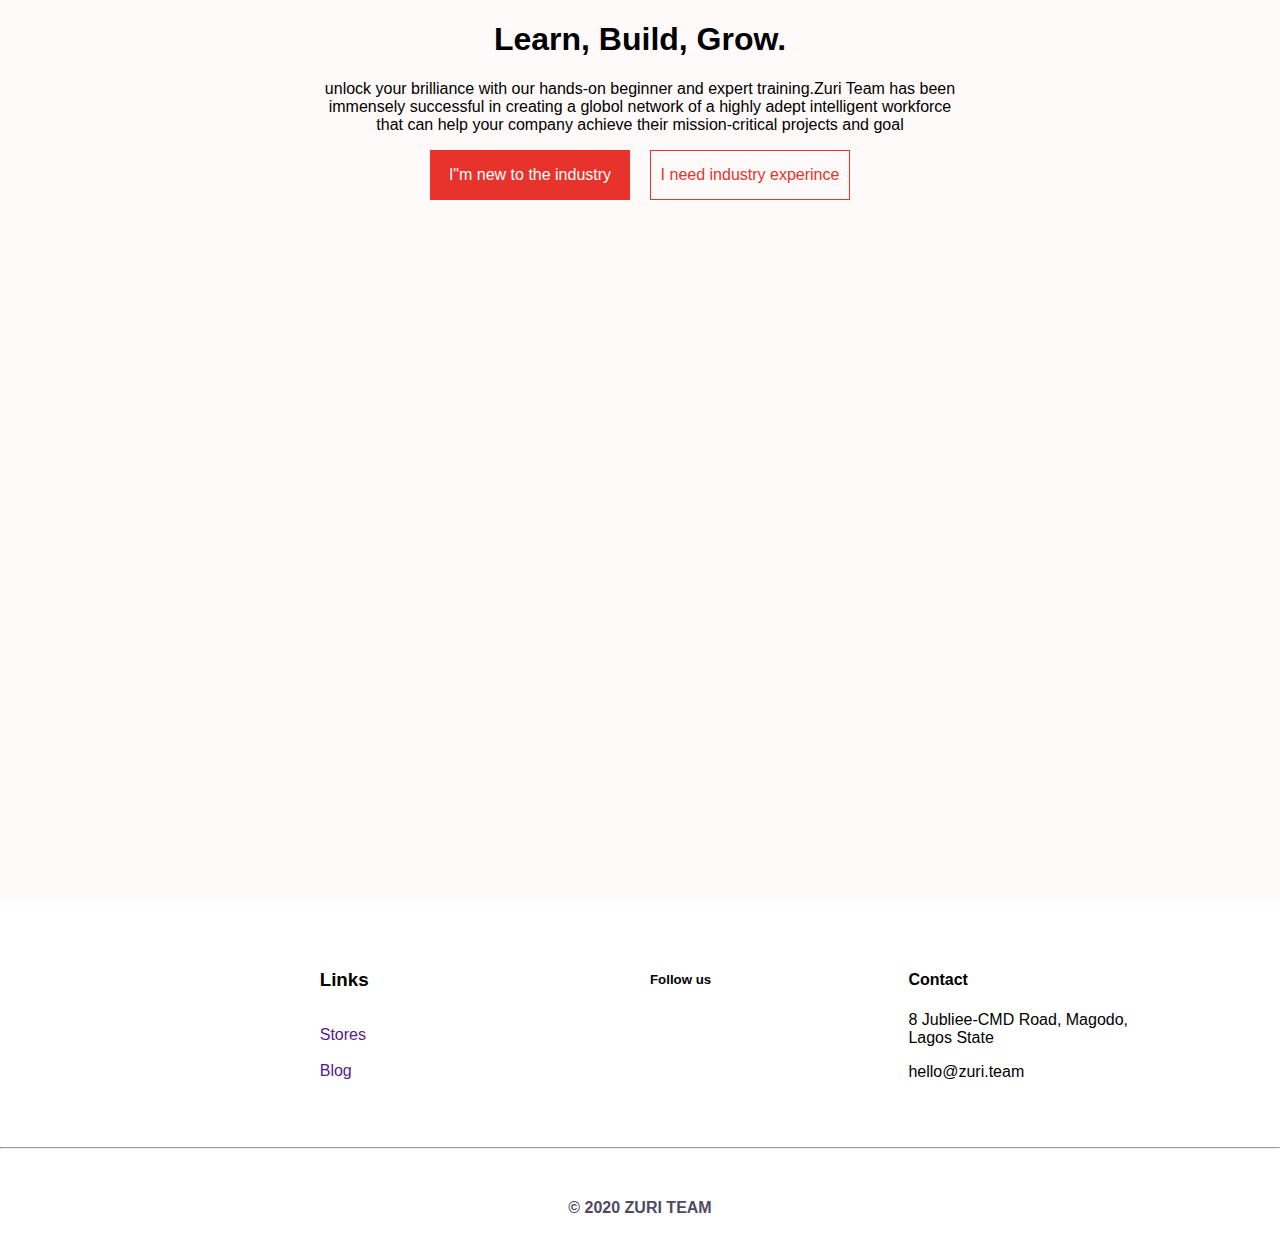
==== index.html @ 444d069d "update" ====
<!DOCTYPE html>
<html lang="en">
  <head>
    <meta charset="UTF-8" />
    <meta http-equiv="X-UA-Compatible" content="IE=edge" />
    <meta name="viewport" content="width=device-width, initial-scale=1.0" />
    <link rel="stylesheet" href="style.css" />
    <title>Document</title>
  </head>
  <body>
    <div class="home-section">
      <header>
        <img src="/images/zuri-logo-full.svg" alt="" />
      </header>
      <div>
        <h1>Learn, Build, Grow.</h1>
        <p>
          unlock your brilliance with our hands-on beginner and expert
          training.Zuri Team has been <br />
          immensely successful in creating a globol network of a highly adept
          intelligent workforce <br />
          that can help your company achieve their mission-critical projects and
          goal
        </p>
      </div>
      <div class="btn">
        <button class="btn-one"><a href="">I"m new to the industry</a></button>
        <button class="btn-two">
          <a href="">I need industry experince</a>
        </button>
      </div>
    </div>
    <!-- <div class="comment">
      <img src="/images/left_bvmv7q.png" alt="" class="left_bvmv7q" />
      <div class="comment-2">
        <h1>BY ZURI Team</h1>
        <h2>
          We cater for every level of <br />
          expertise and needs in the industry.
        </h2>
        <div class="comment-3">
          <div class="trainig">
            <img src="images/zuri-training-img.svg" alt="" />
            <p>
              We understand a complete beginner cannot become a professional
              after a few weeks, the aim here is to get you familiar enough with
              each the tools such that you’ll be able to continue learning on
              your own with minimal support.
            </p>
            <a href="">I want to be trained ></a>
          </div>
          <div class="internship">
            <img src="images/zuri-internship-img.svg" alt="" />
            <p>
              We place you in a work simulation. We give you tasks every week,
              the tasks ranges from easy to hard as you progress from stage to
              stage, making it to the final stage means you are ready for actual
              work.
            </p>
          </div>
          <div class="talent">
            <img src="images/zuri-talent-img.svg" alt="" />
            <p>
              Keeping pace with projects and being on the look out for the
              extremely talented individuals has become ever more challenging.
              Here is where Zuri Team comes into play to bring the best suited
              talent for your company
            </p>
          </div>
        </div>
      </div>
      <img src="images/right_yz6hn3.png" alt="" class="right_yz6hn3" />
    </div> -->

    <footer>
      <div class="footer_1">
        <div class="logo">
          <img src="images/zuri-logo-full.svg" alt="" />
        </div>
        <div class="contact_1">
          <h3>Links</h3>
          <a href="">Stores</a>
          <a href="">Blog</a>
        </div>
        <div class="contact_2">
          <h4>Contact</h4>
          <p>
            8 Jubliee-CMD Road, Magodo, <br />
            Lagos State
          </p>
          <p>hello@zuri.team</p>
        </div>
        <div class="icons">
          <h5>Follow us</h5>
          <img src="/images/fb.png" alt="" />
          <img src="/images/twitter.png" alt="" />
          <img src="/images/IG.png" alt="" />
          <img src="/images/in.png" alt="" />
        </div>
      </div>
    </footer>
    <hr />
    <div class="end"><p>© 2020 ZURI TEAM</p></div>
  </body>
</html>
---- style.css ----
* {
  box-sizing: border-box;
  font-family: Averta, sans-serif;
  /*overflow: hidden;*/
}
body {
  margin: 0%;
  padding: 0%;
  font-family: Averta;
}
header {
  display: flex;
  justify-content: center;
  align-items: center;
}
.home-section {
  /* width: 100%; */
  height: 100vh;
  background-color: #fffafa;
  text-align: center;
  display: flexbox;
  justify-content: center;
  align-items: center;
  gap: 50%;
}
.btn {
  display: flex;
  align-items: center;
  justify-content: center;
  gap: 20px;
  width: 100%;
}
.btn-one {
  width: 200px;
  height: 50px;
  background-color: #e7332b;
  border: none;
  font-size: 16px;
}
.btn-one a {
  text-decoration: none;
  color: white;
}
.btn-one:hover {
  width: 200px;
  height: 50px;
  background-color: white;
  border: 1px #e7332b solid;

  color: #e7332b;
}
.btn-one:hover a {
  color: #e7332b;
}
.btn-two {
  width: 200px;
  height: 50px;
  background-color: #fffafa;
  border: none;
  border: 1px #e7332b solid;
  font-size: 16px;
}
.btn-two a {
  text-decoration: none;
  color: #e7332b;
}
.btn-two:hover {
  width: 200px;
  height: 50px;
  background-color: #e7332b;

  color: #e7332b;
}
.btn-two:hover a {
  color: white;
}
/* .comment {
  width: 100vh;
  display: flex;
  text-align: center;
  color: #514949;
  position: relative;
  justify-content: center;
  position: relative;
  top: 300px;
}

.left_bvmv7q {
  width: 50%;
  height: 50%;
  left: -200px;
  position: relative;
  top: 30px;
  background-color: red;
}
.comment-2 {
  text-align: center;
  /* display: flex; */
/* } */
.comment-2 h1,
h2 {
  position: relative;
  top: -400px;
  left: 300px;
}
.comment-3 {
  display: flex;
  justify-content: center;
  align-items: center;
  gap: 30px;
  position: absolute;
  top: 20%;
  left: 10%;
}
.trainig {
  width: 150%;
  height: 150%;

  text-align: center;

  background-color: #c58080;
}
.internship {
  width: 150%;
  height: 60vh;
  position: relative;
  text-align: center;

  background-color: #c58080;
}
.talent {
  width: 150%;
  height: 60vh;
  position: relative;
  text-align: center;

  background-color: #c58080;
}
.right_yz6hn3 {
  width: 50%;
  height: 50%;
  right: -110%;
  position: absolute;
  top: 30px;
}
.footer_1 {
  display: flex;
  justify-content: center;
  justify-content: space-around;
  position: relative;
  margin: 50px;
  left: 50px;
}
.logo {
}
.logo img {
  position: relative;
  top: 10%;
  left: -120%;
}
.contact_1 {
  display: grid;
  position: relative;
  left: -20%;
}
.contact_1 a {
  text-decoration: none;
}
.icons {
  width: 50%;
  height: 50%;
  position: absolute;
  right: 40px;
}
.icons img {
  width: 5%;
}
hr {
  background-color: #9a9a9a;
}
.end p {
  text-align: center;
  font-size: 16;
  font-weight: bold;
  margin-top: 50px;
  color: #51495f;
}
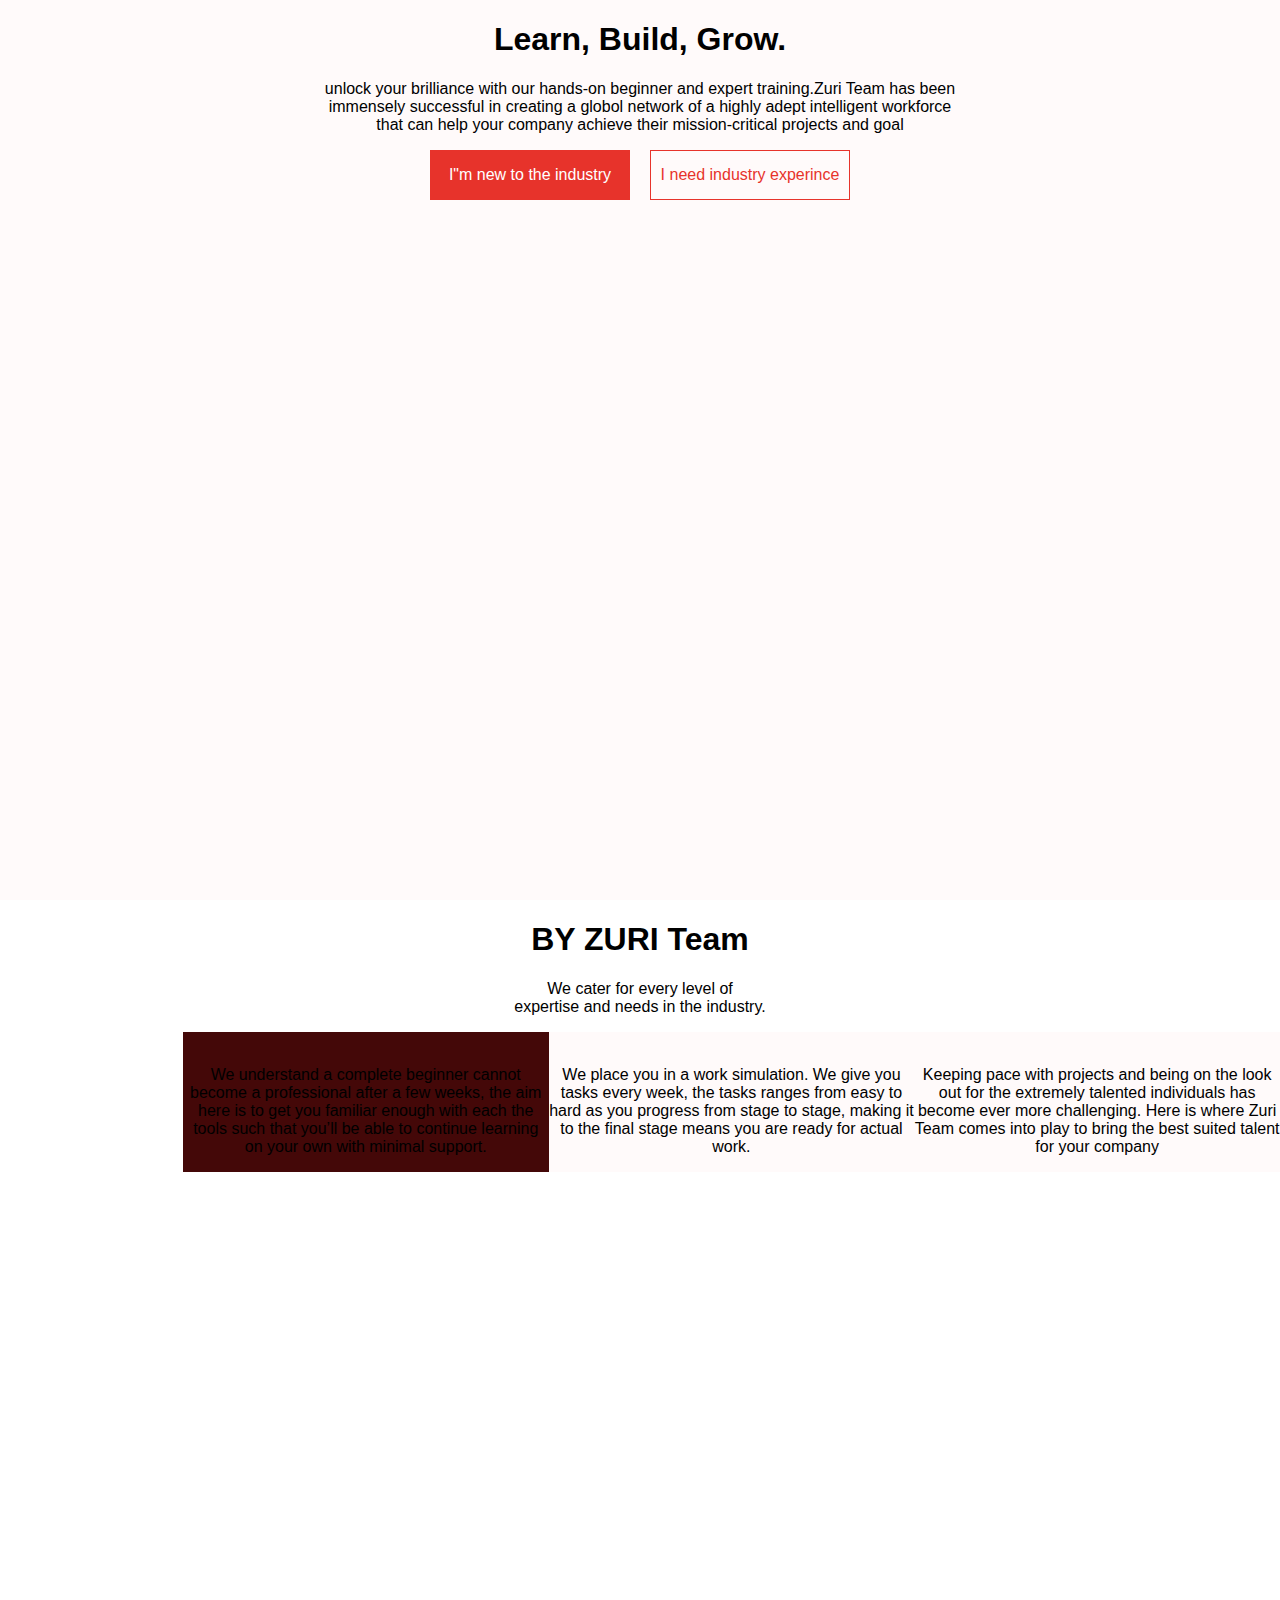
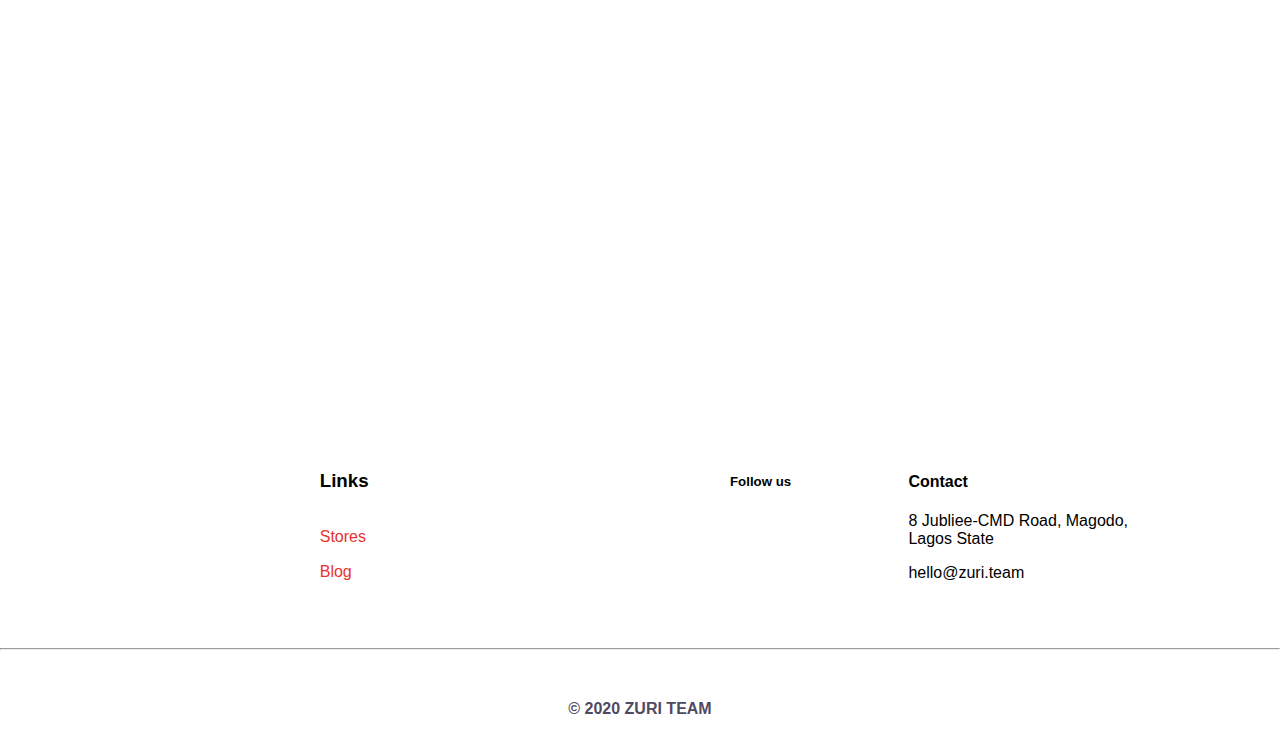
==== commit eafe2a5d: "update" ====
--- a/index.html
+++ b/index.html
@@ -30,47 +30,46 @@
         </button>
       </div>
     </div>
-    <!-- <div class="comment">
-      <img src="/images/left_bvmv7q.png" alt="" class="left_bvmv7q" />
-      <div class="comment-2">
-        <h1>BY ZURI Team</h1>
-        <h2>
-          We cater for every level of <br />
-          expertise and needs in the industry.
-        </h2>
-        <div class="comment-3">
-          <div class="trainig">
-            <img src="images/zuri-training-img.svg" alt="" />
-            <p>
-              We understand a complete beginner cannot become a professional
-              after a few weeks, the aim here is to get you familiar enough with
-              each the tools such that you’ll be able to continue learning on
-              your own with minimal support.
-            </p>
-            <a href="">I want to be trained ></a>
-          </div>
-          <div class="internship">
-            <img src="images/zuri-internship-img.svg" alt="" />
-            <p>
-              We place you in a work simulation. We give you tasks every week,
-              the tasks ranges from easy to hard as you progress from stage to
-              stage, making it to the final stage means you are ready for actual
-              work.
-            </p>
-          </div>
-          <div class="talent">
-            <img src="images/zuri-talent-img.svg" alt="" />
-            <p>
-              Keeping pace with projects and being on the look out for the
-              extremely talented individuals has become ever more challenging.
-              Here is where Zuri Team comes into play to bring the best suited
-              talent for your company
-            </p>
-          </div>
+    <!---------------------programs ----------------------------------->
+
+    <div class="program_section">
+      <h1>BY ZURI Team</h1>
+      <p>
+        We cater for every level of <br />
+        expertise and needs in the industry.
+      </p>
+      <div class="programs">
+        <div class="first_img"></div>
+        <div class="trainig">
+          <img src="/images/zuri-training-img.svg" alt="" />
+          <p>
+            We understand a complete beginner cannot become a professional after
+            a few weeks, the aim here is to get you familiar enough with each
+            the tools such that you’ll be able to continue learning on your own
+            with minimal support.
+          </p>
+        </div>
+        <div class="internship">
+          <img src="/images/zuri-internship-img.svg" alt="" />
+          <p>
+            We place you in a work simulation. We give you tasks every week, the
+            tasks ranges from easy to hard as you progress from stage to stage,
+            making it to the final stage means you are ready for actual work.
+          </p>
+        </div>
+        <div class="talent">
+          <img src="/images/zuri-talent-img.svg" alt="" />
+          <p>
+            Keeping pace with projects and being on the look out for the
+            extremely talented individuals has become ever more challenging.
+            Here is where Zuri Team comes into play to bring the best suited
+            talent for your company
+          </p>
         </div>
       </div>
-      <img src="images/right_yz6hn3.png" alt="" class="right_yz6hn3" />
-    </div> -->
+    </div>
+
+    <!--------------------footer--------------------------------->
 
     <footer>
       <div class="footer_1">
--- a/style.css
+++ b/style.css
@@ -15,6 +15,7 @@
 }
 .home-section {
   /* width: 100%; */
+
   height: 100vh;
   background-color: #fffafa;
   text-align: center;
@@ -74,74 +75,36 @@
 .btn-two:hover a {
   color: white;
 }
-/* .comment {
-  width: 100vh;
-  display: flex;
+.first_img {
+  background-image: url(/images/left_bvmv7q.png);
+  background-position: left;
+  width: 20%;
+  height: 50%;
+  background-color: #9b2424;
+}
+.program_section {
   text-align: center;
-  color: #514949;
-  position: relative;
-  justify-content: center;
-  position: relative;
-  top: 300px;
+  height: 120vh;
 }
 
-.left_bvmv7q {
-  width: 50%;
-  height: 50%;
-  left: -200px;
-  position: relative;
-  top: 30px;
-  background-color: red;
-}
-.comment-2 {
-  text-align: center;
-  /* display: flex; */
-/* } */
-.comment-2 h1,
-h2 {
-  position: relative;
-  top: -400px;
-  left: 300px;
-}
-.comment-3 {
+.programs {
   display: flex;
   justify-content: center;
-  align-items: center;
-  gap: 30px;
-  position: absolute;
-  top: 20%;
-  left: 10%;
 }
 .trainig {
-  width: 150%;
-  height: 150%;
-
-  text-align: center;
-
-  background-color: #c58080;
+  width: 40%;
+  height: 100%;
+  background-color: #440808;
 }
 .internship {
-  width: 150%;
-  height: 60vh;
-  position: relative;
-  text-align: center;
-
-  background-color: #c58080;
+  width: 40%;
+  height: 100%;
+  background-color: #fffafa;
 }
 .talent {
-  width: 150%;
-  height: 60vh;
-  position: relative;
-  text-align: center;
-
-  background-color: #c58080;
-}
-.right_yz6hn3 {
-  width: 50%;
-  height: 50%;
-  right: -110%;
-  position: absolute;
-  top: 30px;
+  width: 40%;
+  height: 150%;
+  background-color: #fffafa;
 }
 .footer_1 {
   display: flex;
@@ -151,8 +114,7 @@
   margin: 50px;
   left: 50px;
 }
-.logo {
-}
+
 .logo img {
   position: relative;
   top: 10%;
@@ -165,12 +127,15 @@
 }
 .contact_1 a {
   text-decoration: none;
+  color: #e7332b;
+}
+contact_2 {
 }
 .icons {
   width: 50%;
   height: 50%;
   position: absolute;
-  right: 40px;
+  right: -40px;
 }
 .icons img {
   width: 5%;
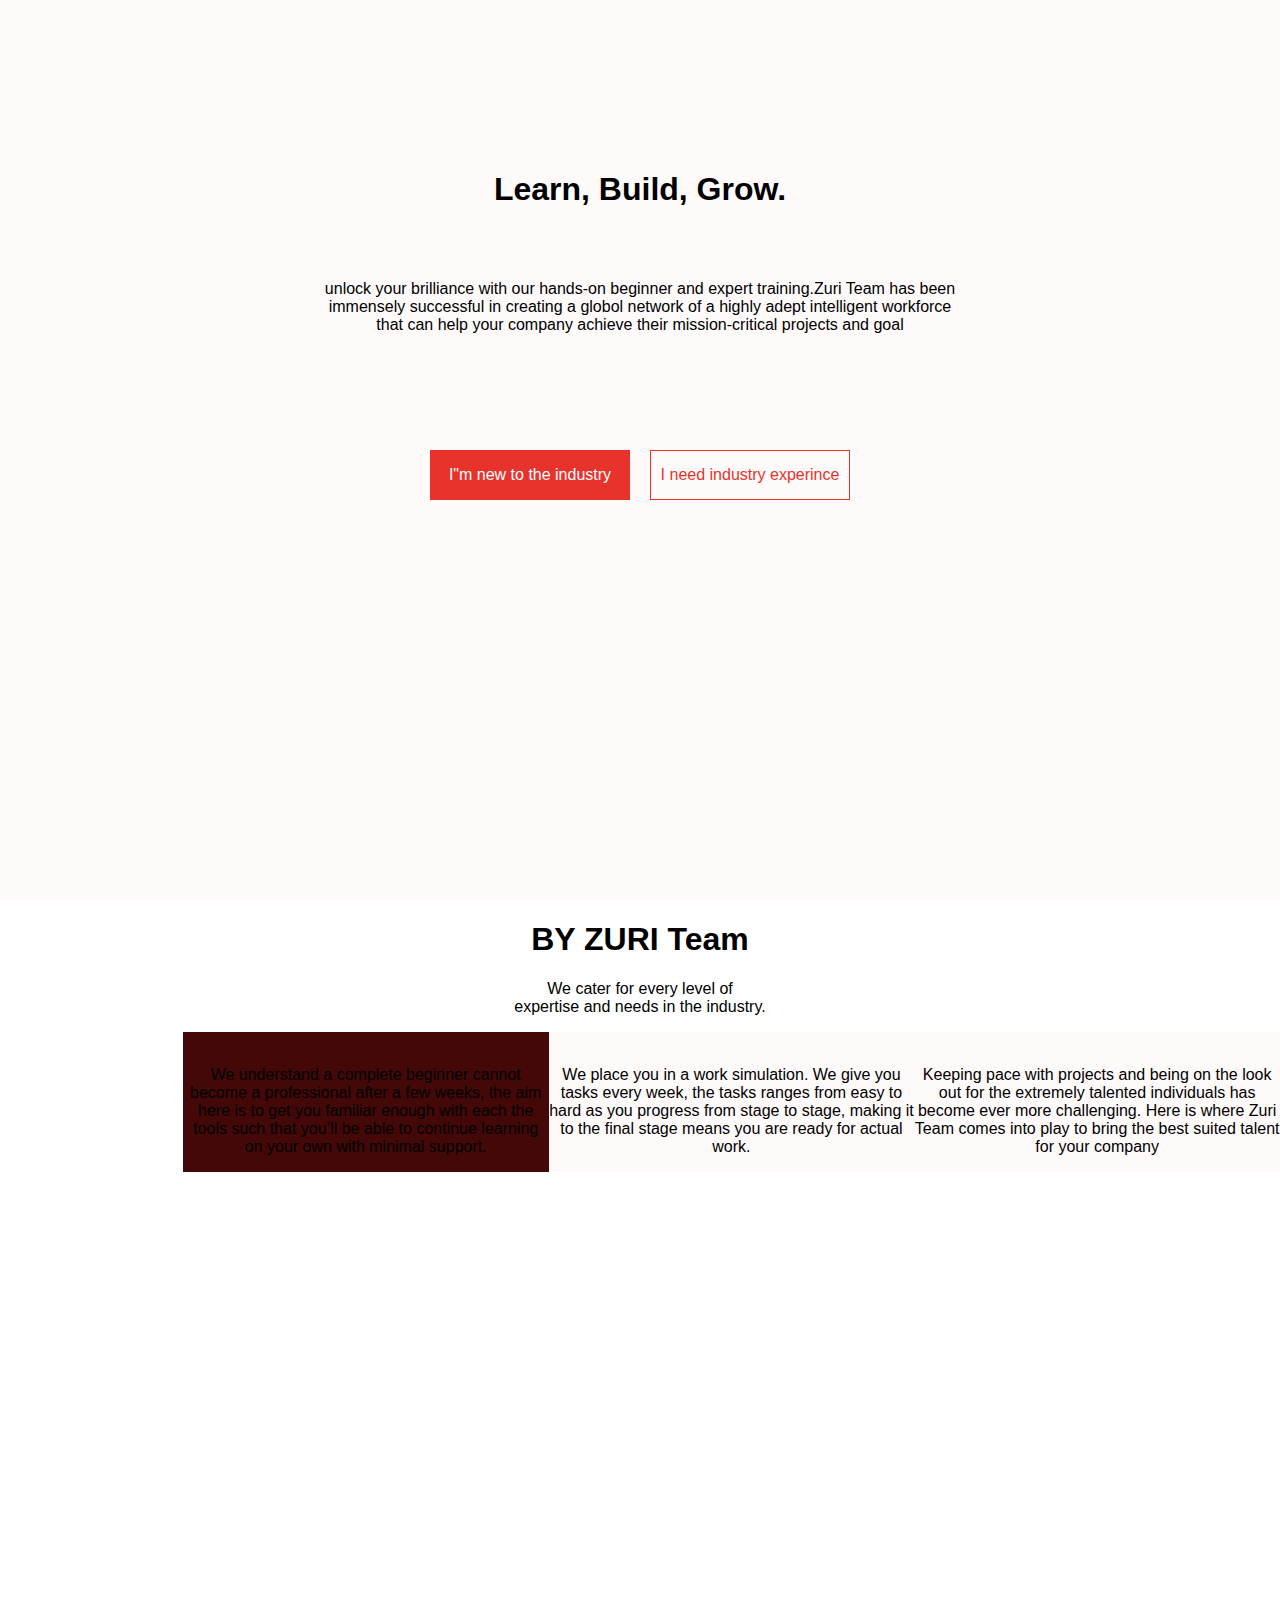
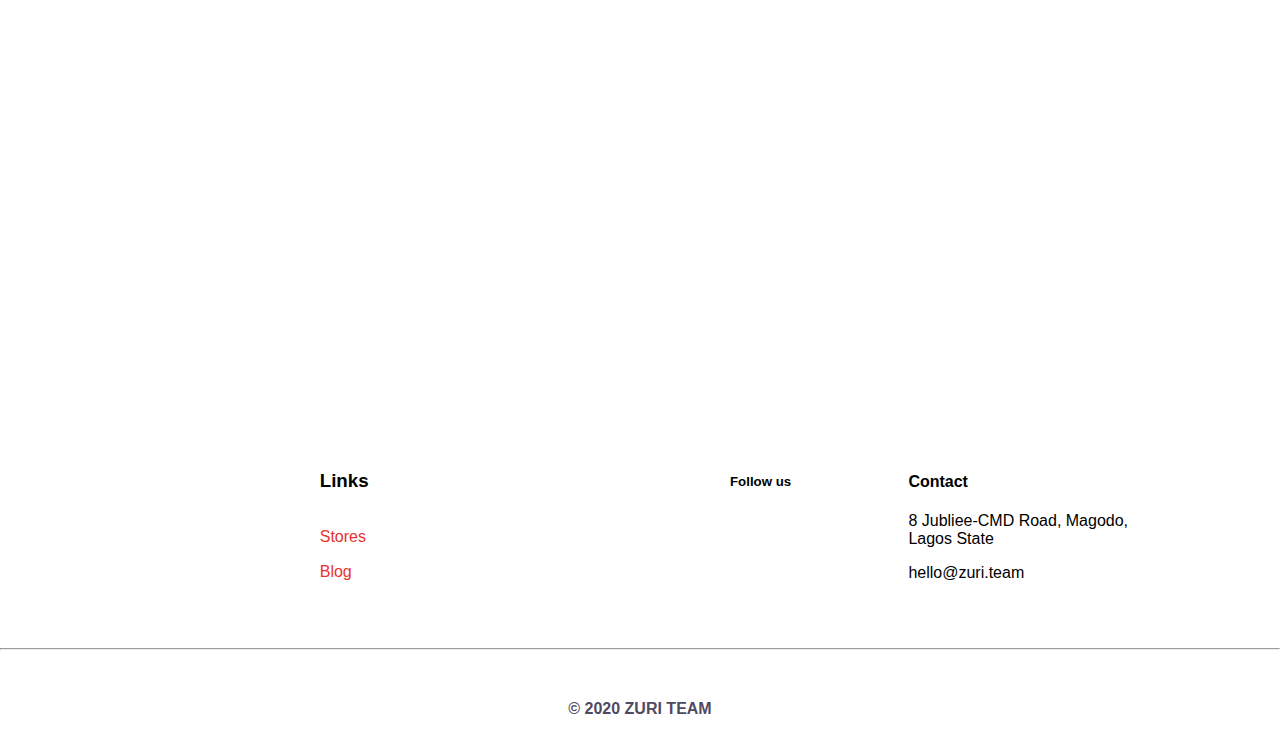
==== commit f774330a: "update" ====
--- a/index.html
+++ b/index.html
@@ -10,7 +10,7 @@
   <body>
     <div class="home-section">
       <header>
-        <img src="/images/zuri-logo-full.svg" alt="" />
+        <img src="images/zuri-logo-full.svg" alt="" />
       </header>
       <div>
         <h1>Learn, Build, Grow.</h1>
@@ -24,7 +24,9 @@
         </p>
       </div>
       <div class="btn">
-        <button class="btn-one"><a href="">I"m new to the industry</a></button>
+        <button class="btn-one">
+          <a href="industry/index.html">I"m new to the industry</a>
+        </button>
         <button class="btn-two">
           <a href="">I need industry experince</a>
         </button>
@@ -41,7 +43,7 @@
       <div class="programs">
         <div class="first_img"></div>
         <div class="trainig">
-          <img src="/images/zuri-training-img.svg" alt="" />
+          <img src="images/zuri-training-img.svg" alt="" />
           <p>
             We understand a complete beginner cannot become a professional after
             a few weeks, the aim here is to get you familiar enough with each
@@ -50,7 +52,7 @@
           </p>
         </div>
         <div class="internship">
-          <img src="/images/zuri-internship-img.svg" alt="" />
+          <img src="images/zuri-internship-img.svg" alt="" />
           <p>
             We place you in a work simulation. We give you tasks every week, the
             tasks ranges from easy to hard as you progress from stage to stage,
@@ -58,7 +60,7 @@
           </p>
         </div>
         <div class="talent">
-          <img src="/images/zuri-talent-img.svg" alt="" />
+          <img src="images/zuri-talent-img.svg" alt="" />
           <p>
             Keeping pace with projects and being on the look out for the
             extremely talented individuals has become ever more challenging.
@@ -91,10 +93,10 @@
         </div>
         <div class="icons">
           <h5>Follow us</h5>
-          <img src="/images/fb.png" alt="" />
-          <img src="/images/twitter.png" alt="" />
-          <img src="/images/IG.png" alt="" />
-          <img src="/images/in.png" alt="" />
+          <img src="images/fb.png" alt="" />
+          <img src="images/twitter.png" alt="" />
+          <img src="images/IG.png" alt="" />
+          <img src="images/in.png" alt="" />
         </div>
       </div>
     </footer>
--- a/style.css
+++ b/style.css
@@ -12,6 +12,7 @@
   display: flex;
   justify-content: center;
   align-items: center;
+  padding-bottom: 50px;
 }
 .home-section {
   /* width: 100%; */
@@ -23,6 +24,10 @@
   justify-content: center;
   align-items: center;
   gap: 50%;
+  padding-top: 100px;
+}
+.home-section p {
+  padding-top: 50px;
 }
 .btn {
   display: flex;
@@ -30,6 +35,7 @@
   justify-content: center;
   gap: 20px;
   width: 100%;
+  padding-top: 100px;
 }
 .btn-one {
   width: 200px;
@@ -129,7 +135,7 @@
   text-decoration: none;
   color: #e7332b;
 }
-contact_2 {
+.contact_2 {
 }
 .icons {
   width: 50%;
